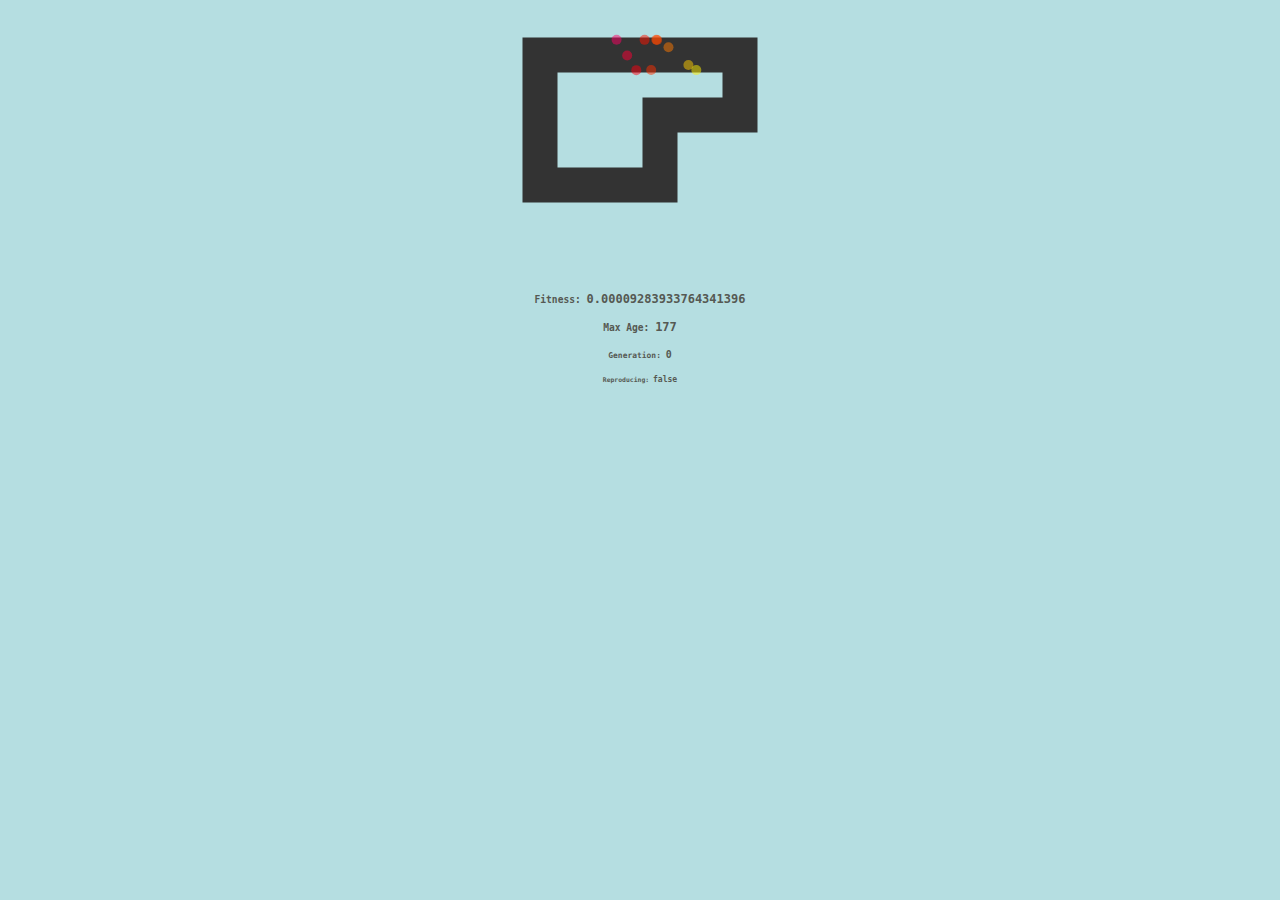
==== old.html @ adaecfc2 "Brain-power!" ====
<!DOCTYPE html><html lang="en"><head><meta charset="UTF-8"/><link rel="stylesheet" href="assets/styles/style.min.css"/><title>Genetic Car Algorithm, old</title></head><body><canvas id="board"></canvas><h4 id="fitness"></h4><h4 id="aliveTime"></h4><h5 id="generation">0</h5><h6 id="reproducing"></h6></body><script src="assets/js/jquery.min.js"></script><script src="assets/js/Vector.js"></script><script src="assets/js/Track.js"></script><script src="assets/js/Brain.js"></script><script src="assets/js/Car.old.js"></script><script src="assets/js/main.js"></script></html>
---- assets/styles/style.min.css ----
*{margin:0;padding:0}body{font:12px/1.1 monospace, sans-serif;background:#b5dee1;color:#555953;margin:15px;text-align:center}body>*{padding-bottom:15px}body #generation,body #aliveTime,body #fitness,body #reproducing{font-style:normal;text-align:center;display:block}body #generation:before,body #aliveTime:before,body #fitness:before,body #reproducing:before{font-size:0.8em;content:"Generation: "}body #aliveTime:before{content:"Max Age: "}body #fitness:before{content:"Fitness: "}body #reproducing:before{content:"Reproducing: "}
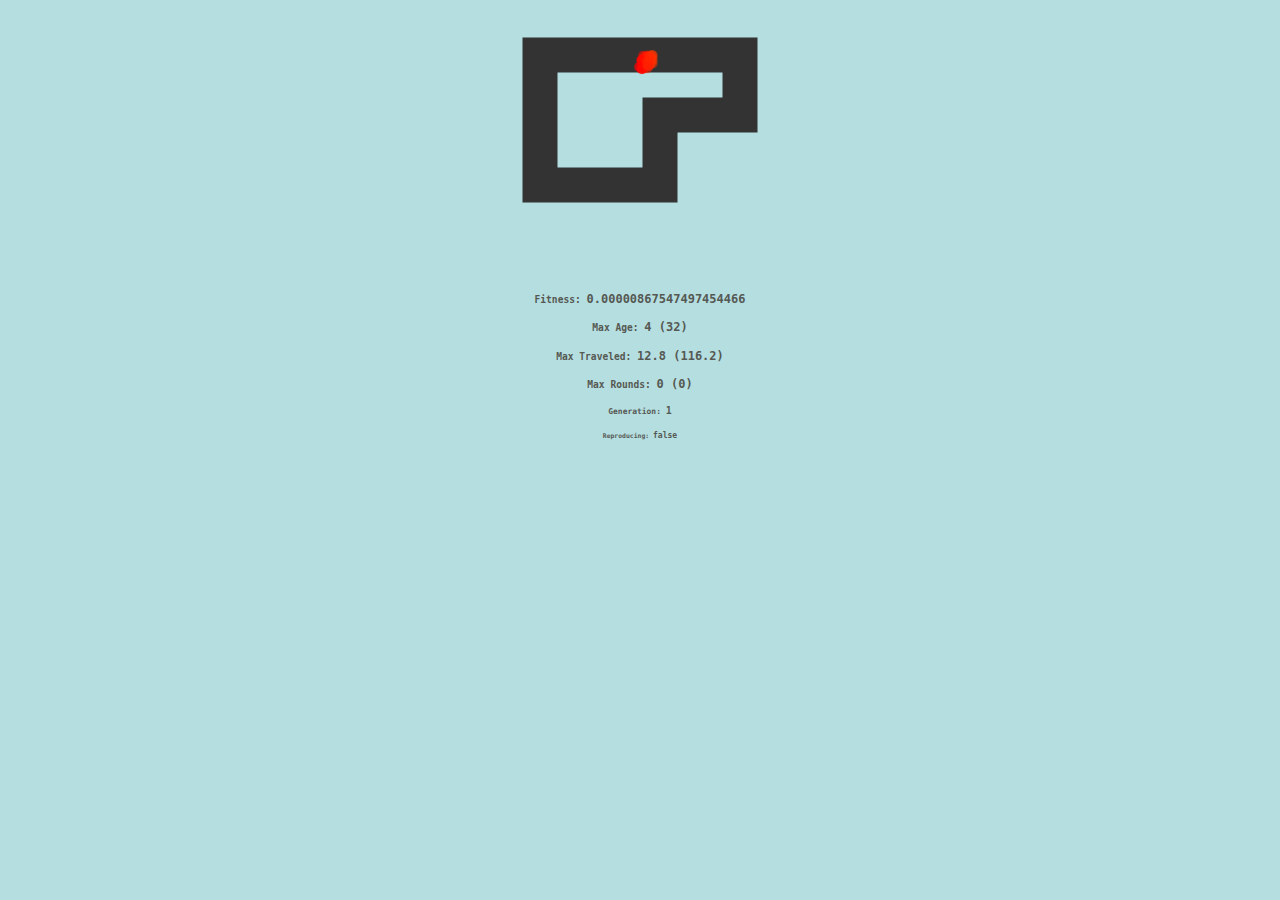
==== commit 748f3091: "Old is working...somewhat, I think" ====
--- a/old.html
+++ b/old.html
@@ -1 +1 @@
-<!DOCTYPE html><html lang="en"><head><meta charset="UTF-8"/><link rel="stylesheet" href="assets/styles/style.min.css"/><title>Genetic Car Algorithm, old</title></head><body><canvas id="board"></canvas><h4 id="fitness"></h4><h4 id="aliveTime"></h4><h5 id="generation">0</h5><h6 id="reproducing"></h6></body><script src="assets/js/jquery.min.js"></script><script src="assets/js/Vector.js"></script><script src="assets/js/Track.js"></script><script src="assets/js/Brain.js"></script><script src="assets/js/Car.old.js"></script><script src="assets/js/main.js"></script></html>+<!DOCTYPE html><html lang="en"><head><meta charset="UTF-8"/><link rel="stylesheet" href="assets/styles/style.min.css"/><title>Genetic Car Algorithm, old</title></head><body><canvas id="board"></canvas><h4 id="fitness"></h4><h4 id="aliveTime"></h4><h4 id="traveled"></h4><h4 id="rounds">0</h4><h5 id="generation">0</h5><h6 id="reproducing"></h6></body><script src="assets/js/jquery.min.js"></script><script src="assets/js/Vector.js"></script><script src="assets/js/Track.js"></script><script src="assets/js/Brain.js"></script><script src="assets/js/Car.old.js"></script><script src="assets/js/main.js"></script></html>--- a/assets/styles/style.min.css
+++ b/assets/styles/style.min.css
@@ -1 +1 @@
-*{margin:0;padding:0}body{font:12px/1.1 monospace, sans-serif;background:#b5dee1;color:#555953;margin:15px;text-align:center}body>*{padding-bottom:15px}body #generation,body #aliveTime,body #fitness,body #reproducing{font-style:normal;text-align:center;display:block}body #generation:before,body #aliveTime:before,body #fitness:before,body #reproducing:before{font-size:0.8em;content:"Generation: "}body #aliveTime:before{content:"Max Age: "}body #fitness:before{content:"Fitness: "}body #reproducing:before{content:"Reproducing: "}
+*{margin:0;padding:0}body{font:12px/1.1 monospace, sans-serif;background:#b5dee1;color:#555953;margin:15px;text-align:center}body>*{padding-bottom:15px}body #generation,body #aliveTime,body #traveled,body #rounds,body #fitness,body #reproducing{font-style:normal;text-align:center;display:block}body #generation:before,body #aliveTime:before,body #traveled:before,body #rounds:before,body #fitness:before,body #reproducing:before{font-size:0.8em;content:"Generation: "}body #aliveTime:before{content:"Max Age: "}body #traveled:before{content:"Max Traveled: "}body #rounds:before{content:"Max Rounds: "}body #fitness:before{content:"Fitness: "}body #reproducing:before{content:"Reproducing: "}
